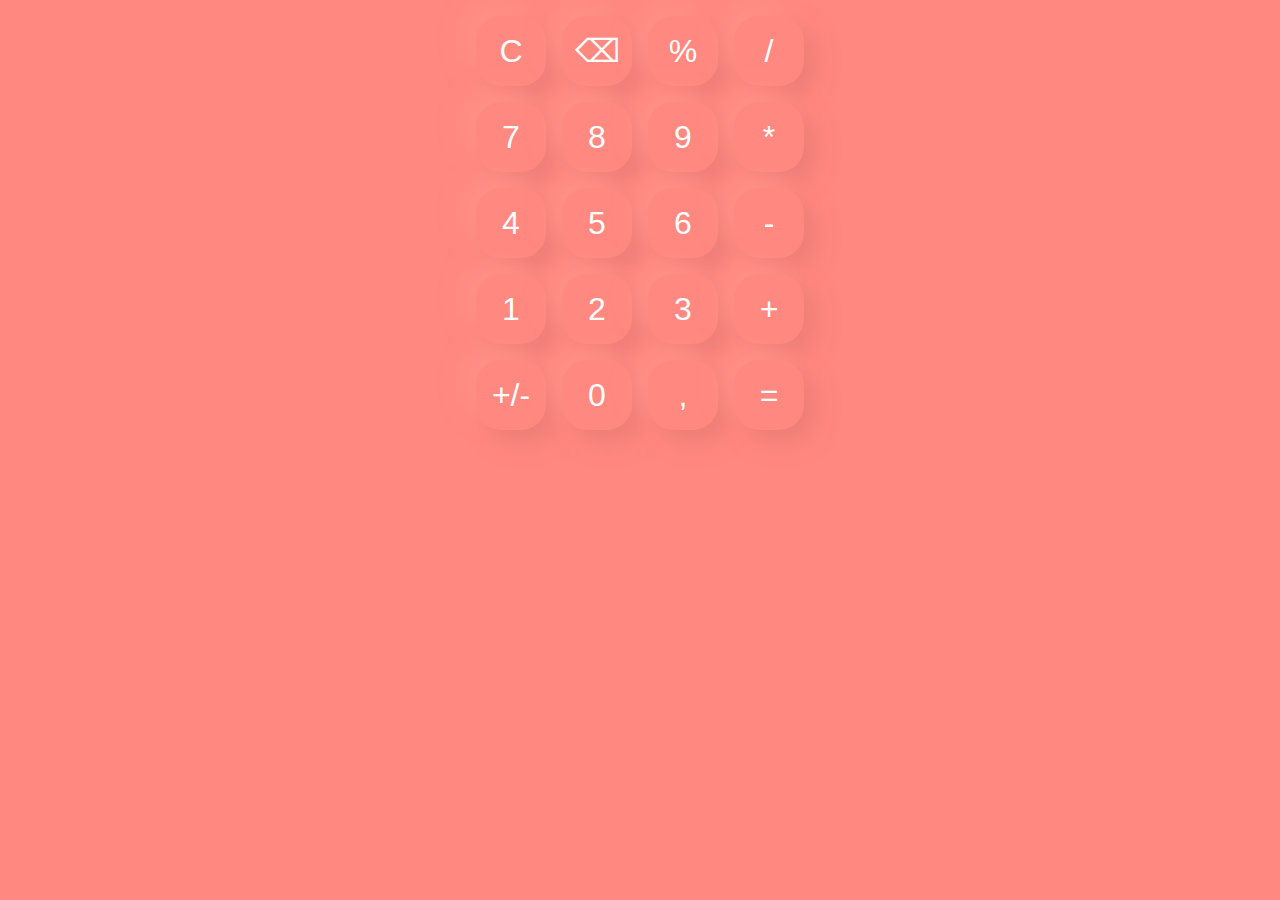
==== docs/index.html @ 531cfe31 "Initial commit" ====
<!DOCTYPE html>
<html lang="en">

<head>
    <meta charset="UTF-8">
    <meta name="viewport" content="width=device-width, initial-scale=1.0">
    <title>Calculator</title>
    <link rel="stylesheet" href="style.css">
</head>

<body>
    <div class="calculatorBody">
        <div class="leftPart">

            <div class="row">
                <div class="btnContainer">
                    <button class="btn">C</button>
                </div>
                <div class="btnContainer">
                    <button class="btn">⌫</button>
                </div>
                <div class="btnContainer">
                    <button class="btn">%</button>
                </div>
                <div class="btnContainer">
                    <button class="btn">/</button>
                </div>
            </div>
            <div class="row">
                <div class="btnContainer">
                    <button class="btn">7</button>
                </div>
                <div class="btnContainer">
                    <button class="btn">8</button>
                </div>
                <div class="btnContainer">
                    <button class="btn">9</button>
                </div>
                <div class="btnContainer">
                    <button class="btn">*</button>
                </div>
            </div>
            <div class="row">
                <div class="btnContainer">
                    <button class="btn">4</button>
                </div>
                <div class="btnContainer">
                    <button class="btn">5</button>
                </div>
                <div class="btnContainer">
                    <button class="btn">6</button>
                </div>
                <div class="btnContainer">
                    <button class="btn">-</button>
                </div>
            </div>
            <div class="row">
                <div class="btnContainer">
                    <button class="btn">1</button>
                </div>
                <div class="btnContainer">
                    <button class="btn">2</button>
                </div>
                <div class="btnContainer">
                    <button class="btn">3</button>
                </div>
                <div class="btnContainer">
                    <button class="btn">+</button>
                </div>
            </div>
            <div class="row">
                <div class="btnContainer">
                    <button class="btn">+/-</button>
                </div>
                <div class="btnContainer">
                    <button class="btn">0</button>
                </div>
                <div class="btnContainer">
                    <button class="btn">,</button>
                </div>
                <div class="btnContainer">
                    <button class="btn">=</button>
                </div>
            </div>
        </div>
        <div class="rightPart">

        </div>
    </div>
    <script src="script.js"></script>
</body>

</html>
---- docs/style.css ----
:root {
    --main: #ff8880;
    --shadow: 11px 11px 22px#ed7e77, 
        -12px -12px 24px #ff9289;
    --clicked-shadow:   inset 12px 12px 26px #eb7d76, 
        inset -12px -12px 26px #ff938a;
    --bord-radius: 25px;
}

body {
    background: var(--main);
}

.calculatorBody {
    margin: 0 auto;
    width: max-content;
}

.leftPart {
    display: flex;
    flex-direction: column;
}

.row {
    display: flex;
}

.btn {
    font-size: xx-large;
    width: 70px;
    height: 70px;
    margin: 8px;
    background: var(--main);
    box-shadow: var(--shadow);
    border-radius: var(--bord-radius);
    color: white;
    border: 0;
}

.btn:active {
    box-shadow: var(--clicked-shadow);
}
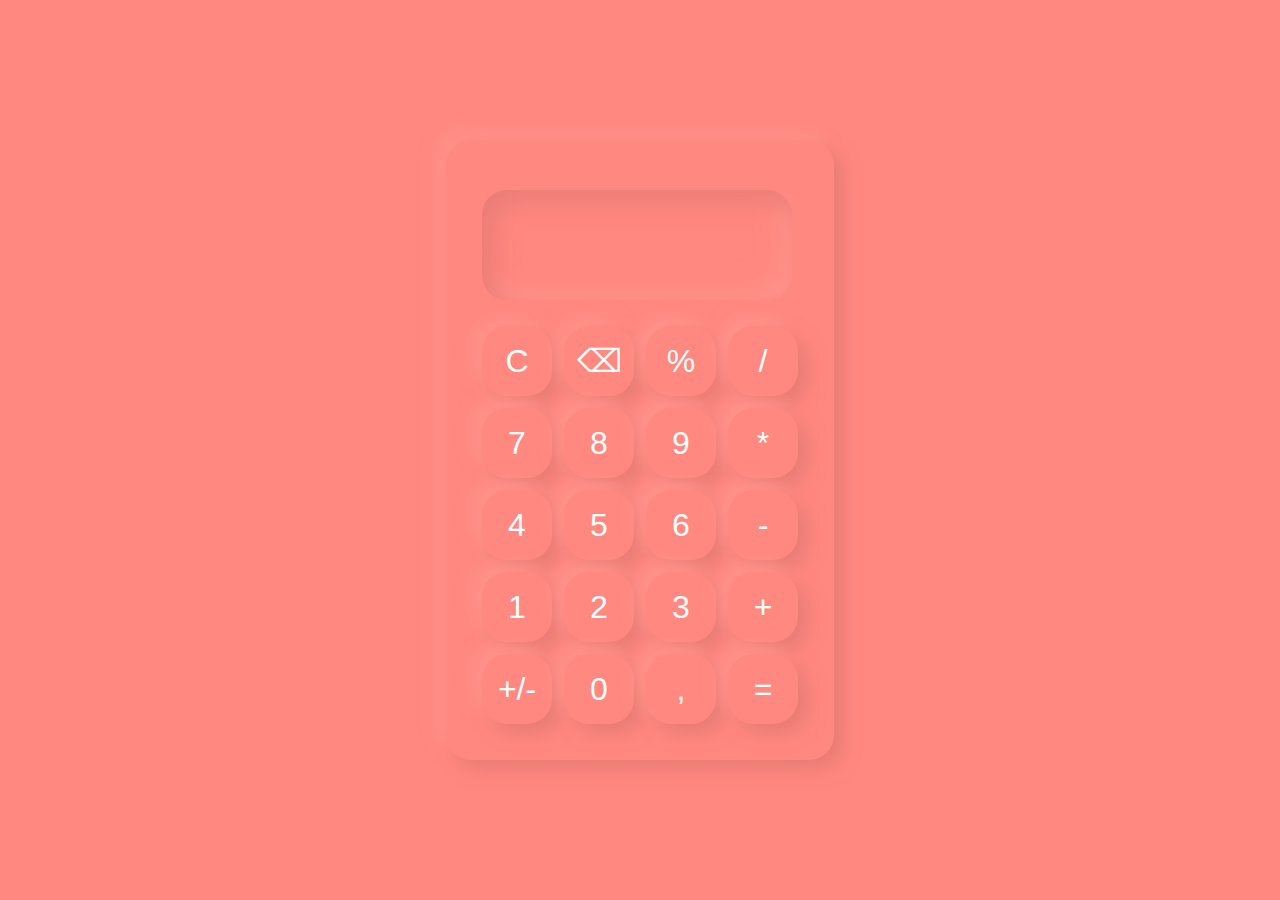
==== commit dbae81ee: "add screen and button's onclick" ====
--- a/docs/index.html
+++ b/docs/index.html
@@ -11,7 +11,10 @@
 <body>
     <div class="calculatorBody">
         <div class="leftPart">
-
+            <div class="mainScreen">
+                <p class="firstInput"></p>
+                <p class="secondInput"></p>
+            </div>
             <div class="row">
                 <div class="btnContainer">
                     <button class="btn">C</button>
--- a/docs/style.css
+++ b/docs/style.css
@@ -1,8 +1,8 @@
 :root {
     --main: #ff8880;
-    --shadow: 11px 11px 22px#ed7e77, 
-        -12px -12px 24px #ff9289;
-    --clicked-shadow:   inset 12px 12px 26px #eb7d76, 
+    --shadow:   9px 9px 18px #e87c74, 
+    -9px -9px 18px #ff948c;
+    --inner-shadow:   inset 12px 12px 26px #eb7d76, 
         inset -12px -12px 26px #ff938a;
     --bord-radius: 25px;
 }
@@ -12,8 +12,17 @@
 }
 
 .calculatorBody {
-    margin: 0 auto;
+    position: absolute;
+    top: 50%;
+    left: 50%;
+    -ms-transform: translate(-50%, -50%);
+    transform: translate(-50%, -50%);
+
     width: max-content;
+    box-shadow: var(--shadow);
+    padding: 30px;
+    border-radius: var(--bord-radius);
+
 }
 
 .leftPart {
@@ -25,11 +34,25 @@
     display: flex;
 }
 
+.mainScreen {
+    background: var(--main);
+    border: 0;
+    color: white;
+    font-size: xx-large;
+    margin: 20px 6px;
+    box-shadow: var(--inner-shadow);
+    border-radius: var(--bord-radius);
+    padding: 10px;
+    width: 290px;
+    display: flex;
+    flex-direction: column;
+}
+
 .btn {
     font-size: xx-large;
     width: 70px;
     height: 70px;
-    margin: 8px;
+    margin: 6px;
     background: var(--main);
     box-shadow: var(--shadow);
     border-radius: var(--bord-radius);
@@ -38,5 +61,11 @@
 }
 
 .btn:active {
-    box-shadow: var(--clicked-shadow);
+    box-shadow: var(--inner-shadow);
+}
+
+.firstInput,
+.secondInput {
+    margin: 4px 6px;
+    height: 37px;
 }